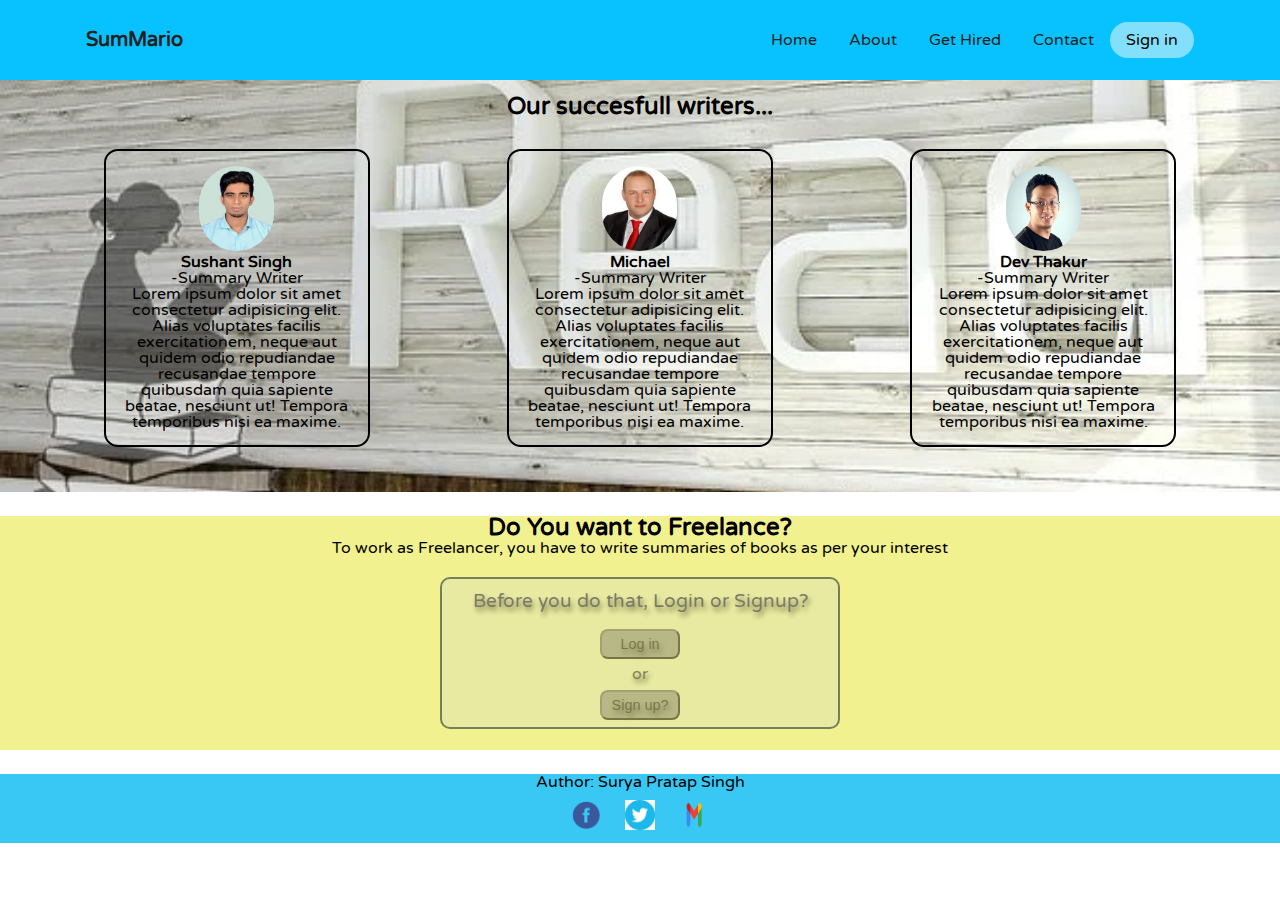
==== index.html @ 01bbea4b "Add files via upload" ====
<!DOCTYPE html>
<html lang="en">

<head>
    <meta charset="UTF-8">
    <meta http-equiv="X-UA-Compatible" content="IE=edge">
    <meta name="viewport" content="width=device-width, initial-scale=1.0">
    <title>Summary Writer | SumMario.com</title>
    <link rel="stylesheet" href="header-9.css">
    <link rel="stylesheet" href="reset.min.css">
    <link rel="stylesheet" href="style.css">
    <link rel="stylesheet" href="footer.css">
    
    
</head>

<body>
    <header class="site-header">
        <div class="wrapper site-header__wrapper">
            <div class="site-header__start">
                <a href="#" class="brand">SumMario</a>
            </div>
            <div class="site-header__middle">
                <nav class="nav">
                    <button class="nav__toggle" aria-expanded="false" type="button" aria-label="menu">
                        Menu
                    </button>
                    <ul class="nav__wrapper">
                        <li class="nav__item"><a href="#" onclick="home()">Home</a></li>
                        <li class="nav__item"><a href="about.html" target="_blank" onclick="about()">About</a></li>                       
                        <li class="nav__item"><a href="Hired.html" onclick="hire()">Get Hired</a></li>
                        <li class="nav__item"><a href="#" onclick="contact()">Contact</a></li>

                    </ul>
                </nav>
            </div>
            <div class="site-header__end">
                <a class="button" href="#">Sign in</a>
            </div>
        </div>
    </header>
    <script src="header-9.js"></script>
    <section class="success">
        <h1 class="heading top">Our succesfull writers...</h1>
        <div class="success-container">

            <div class="success-element">
                <img src="img/1.jpg" alt="">
                <h4 class="heading">Sushant Singh</h4><sub>-Summary Writer</sub>
                <p>Lorem ipsum dolor sit amet consectetur adipisicing elit. Alias voluptates facilis exercitationem,
                    neque aut quidem odio repudiandae recusandae tempore quibusdam quia sapiente beatae, nesciunt ut!
                    Tempora temporibus nisi ea maxime.</p>
            </div>
            <div class="success-element">
                <img src="img/2.jpg" alt="">
                <h4 class="heading">Michael</h4><sub>-Summary Writer</sub>
                <p>Lorem ipsum dolor sit amet consectetur adipisicing elit. Alias voluptates facilis exercitationem,
                    neque aut quidem odio repudiandae recusandae tempore quibusdam quia sapiente beatae, nesciunt ut!
                    Tempora temporibus nisi ea maxime.</p>
            </div>
            <div class="success-element">
                <img src="img/3.jpg" alt="">
                <h4 class="heading">Dev Thakur</h4><sub>-Summary Writer</sub>
                <p>Lorem ipsum dolor sit amet consectetur adipisicing elit. Alias voluptates facilis exercitationem,
                    neque aut quidem odio repudiandae recusandae tempore quibusdam quia sapiente beatae, nesciunt ut!
                    Tempora temporibus nisi ea maxime.</p>
            </div>
        </div>
    </section>
    <section class="Login-section">
        <h1 class="heading top">Do You want to Freelance?</h1>
        <p>To work as Freelancer, you have to write summaries of books as per your interest</p>
        <div class="Login-Signup">
            <p>Before you do that, Login or Signup?</p>
            <a href="#"><button onclick="login()" id="login">Log in</button></a>
            or
            <a href="Signup.html"><button onclick="signup()" id="signup">Sign up?</button></a>
        </div>
    </section>
    
</body>
<center>
    <footer>
        <h2>Author: Surya Pratap Singh</h2>
        <a href="https://www.facebook.com/login/"><img src="img/facebook.png" alt="No-Image-Placeholder" class="footer-img"></a>
        <a href="https://twitter.com/i/flow/login"><img src="img/twitter-logo.jpeg" alt="No-Image-Placeholder" class="footer-img"></a>
        <a href="https://mail.google.com/mail/u/0/#inbox"><img src="img/Gmail-logo.png" alt="No-Image-Placeholder" class="footer-img"></a>
    </footer>
</center>
</html>
---- header-9.css ----
.brand {
    font-weight: bold;
    font-size: 20px; }
  
  .site-header {
    position: relative;
    background-color: #08c1ff; }
  
  .site-header__wrapper {
    display: flex;
    align-items: center;
    justify-content: space-between;
    padding-top: 1rem;
    padding-bottom: 1rem; }
    @media (min-width: 630px) {
      .site-header__wrapper {
        justify-content: initial; } }
  @media (min-width: 630px) {
    .site-header__middle {
      margin-left: auto; } }
  
  @media (max-width: 629px) {
    .site-header__end {
      padding-right: 4rem; } }
  
  @media (min-width: 630px) {
    .nav__wrapper {
      display: flex; } }
  
  @media (max-width: 629px) {
    .nav__wrapper {
      position: absolute;
      top: 100%;
      right: 0;
      left: 0;
      z-index: -1;
      background-color: #82e0fc;
      visibility: hidden;
      opacity: 0;
      transform: translateY(-100%);
      transition: transform 0.3s ease-out, opacity 0.3s ease-out; }
      .nav__wrapper.active {
        visibility: visible;
        opacity: 1;
        transform: translateY(0); } }
  
  .nav__item a {
    display: block;
    padding: 1rem; }
  
  .nav__toggle {
    display: none; }
    @media (max-width: 629px) {
      .nav__toggle {
        display: block;
        position: absolute;
        right: 1rem;
        top: 1rem; } }
---- style.css ----
@import url('https://fonts.googleapis.com/css2?family=Varela+Round&display=swap');

.wrapper {
    max-width: 1140px;
    padding-left: 1rem;
    padding-right: 1rem;
    margin-left: auto;
    margin-right: auto
}

*,
*:before,
*:after {
    box-sizing: border-box
}

a {
    text-decoration: none;
    color: #222
}

a:hover {    
    color: rgb(255, 254, 254);
    text-shadow: 5px 5px 10px black ;  

}
html {
    -webkit-font-smoothing: antialiased;
    -moz-osx-font-smoothing: grayscale
}

body {
    font-family: 'Varela Round', sans-serif;
}

.sr-only {
    position: absolute;
    clip: rect(1px, 1px, 1px, 1px);
    padding: 0;
    border: 0;
    height: 1px;
    width: 1px;
    overflow: hidden
}

.button {
    -webkit-appearance: none;
    -moz-appearance: none;
    appearance: none;
    color: rgb(14, 0, 0);
    background-color: #82e0fc;
    min-width: 120px;
    padding: .5rem 1rem;
    border-radius: 20px;
    text-align: center
}
.button:hover{
    color: white;
    background-color: rgb(62, 147, 147);
    border: 2px solid black;
    border-radius: 20px;
}
.button svg {
    display: inline-block;
    vertical-align: middle;
    width: 24px;
    height: 24px;
    fill: #fff
}

.button span {
    display: none
}

@media(min-width:600px) {
    .button span {
        display: initial
    }
}

.button--icon {
    min-width: initial;
    padding: .5rem
}


/* Our Successfull Writers */
.success{
    
    padding: 15px;
    margin: 0px 0px;
    text-align: center;
    background: url('img/bg.jpeg')  no-repeat center center/cover;
}

.success-container {
    
    display: flex;  
    /* border: 2px solid; */
    justify-content: space-around;
    flex-wrap: wrap;
    margin: 10px;
    padding: 10px;
    
}

.success-element {
    border: 2px solid black;
    border-radius: 14px;
    width: 266px;
    margin: 10px;
    padding: 15px;
}
.success-element img{
    
    width: 75px;
    height: 85px;
    border-radius: 50px;
}
.top{
    font-size: 1.5rem;
}
.heading{
    font-weight: bold;
    
}
.Login-section{
    margin: 1.5rem 0rem;
    display: flex;
    justify-content: center;
    align-items: center;
    flex-direction: column;
    background-color: rgb(241, 241, 143);
}
.Login-Signup{
    display: flex;
    flex-direction: column;
    margin: 1.3rem;
    width: 400px;
    align-items: center;
    justify-content: center; 
    background-color: rgb(225, 229, 180);
    color: rgb(1, 14, 37);
    text-shadow: 2px 4px 5px rgb(9, 9, 8);
    opacity: 0.5;
    border: 2px solid;
    border-radius: 10px;
}

.Login-Signup p{
    padding: 12px 10px;
    font-size: 1.2rem;
    color: rgb(5, 2, 65);
}

#login{
    display: block;
    margin: 0.5em;
    padding: 5px;
    width: 5rem;
    text-shadow: 2px 4px 5px rgb(9, 9, 8);
    border-radius: 8px;
    font-size: 0.9rem;
    background-color: grey;
    cursor: pointer;
    
}
#login:hover{
    box-shadow: 3px 4px 2px rgb(41, 41, 36);
    color: #fff;
}
#signup{
    display: block;
    margin: 0.5em;
    padding: 5px;
    width: 5rem;
    text-shadow: 2px 4px 5px rgb(9, 9, 8);
    border-radius: 8px;
    font-size: 0.9rem;
    background-color: grey;
    cursor: pointer;
}
#signup:hover{
    color: #fff;
    box-shadow: 3px 4px 2px rgb(41, 41, 36);
}

/* Footer */
footer {
    background-color: #39c8f4;
}

.footer-img {
    width: 50px;
    height: 50px;
    padding: 10px;
}
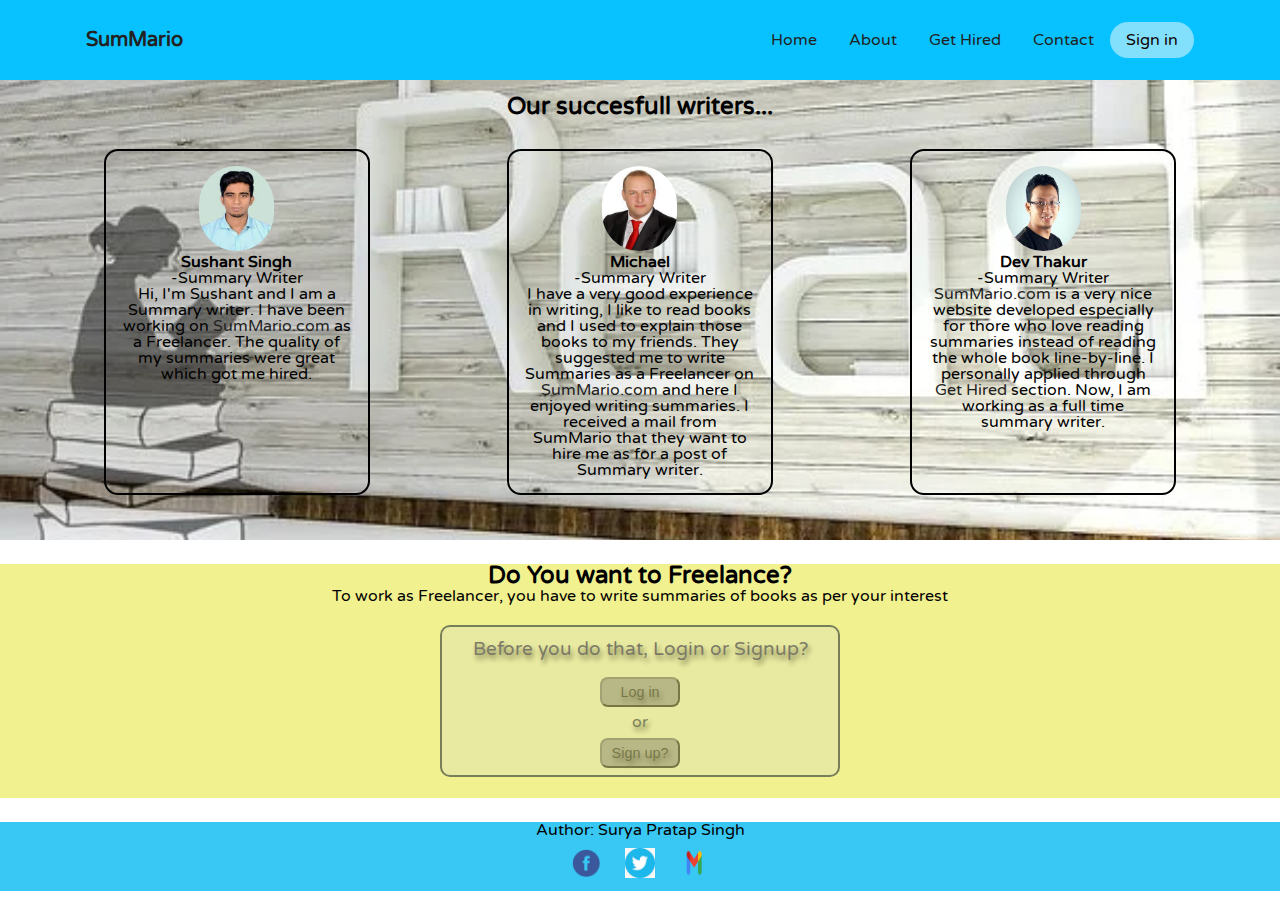
==== commit 7ae866b3: "Add files via upload" ====
--- a/index.html
+++ b/index.html
@@ -6,11 +6,10 @@
     <meta http-equiv="X-UA-Compatible" content="IE=edge">
     <meta name="viewport" content="width=device-width, initial-scale=1.0">
     <title>Summary Writer | SumMario.com</title>
-    <link rel="stylesheet" href="header-9.css">
-    <link rel="stylesheet" href="reset.min.css">
-    <link rel="stylesheet" href="style.css">
-    <link rel="stylesheet" href="footer.css">
-    
+    <link rel="stylesheet" href="css/header.css">
+    <link rel="stylesheet" href="css/reset.min.css">
+    <link rel="stylesheet" href="css/style.css">
+    <link rel="stylesheet" href="css/footer.css">   
     
 </head>
 
@@ -18,15 +17,13 @@
     <header class="site-header">
         <div class="wrapper site-header__wrapper">
             <div class="site-header__start">
-                <a href="#" class="brand">SumMario</a>
+                <a href="index.html" class="brand">SumMario</a>
             </div>
             <div class="site-header__middle">
                 <nav class="nav">
-                    <button class="nav__toggle" aria-expanded="false" type="button" aria-label="menu">
-                        Menu
-                    </button>
+                    <button class="nav__toggle" aria-expanded="false" type="button" aria-label="menu">menu</button>
                     <ul class="nav__wrapper">
-                        <li class="nav__item"><a href="#" onclick="home()">Home</a></li>
+                        <li class="nav__item"><a href="index.html" onclick="home()">Home</a></li>
                         <li class="nav__item"><a href="about.html" target="_blank" onclick="about()">About</a></li>                       
                         <li class="nav__item"><a href="Hired.html" onclick="hire()">Get Hired</a></li>
                         <li class="nav__item"><a href="#" onclick="contact()">Contact</a></li>
@@ -35,11 +32,11 @@
                 </nav>
             </div>
             <div class="site-header__end">
-                <a class="button" href="#">Sign in</a>
+                <a class="button" href="Login.html">Sign in</a>
             </div>
         </div>
     </header>
-    <script src="header-9.js"></script>
+    <script src="JS/header.js"></script>
     <section class="success">
         <h1 class="heading top">Our succesfull writers...</h1>
         <div class="success-container">
@@ -47,23 +44,17 @@
             <div class="success-element">
                 <img src="img/1.jpg" alt="">
                 <h4 class="heading">Sushant Singh</h4><sub>-Summary Writer</sub>
-                <p>Lorem ipsum dolor sit amet consectetur adipisicing elit. Alias voluptates facilis exercitationem,
-                    neque aut quidem odio repudiandae recusandae tempore quibusdam quia sapiente beatae, nesciunt ut!
-                    Tempora temporibus nisi ea maxime.</p>
+                <p>Hi, I'm Sushant and I am a Summary writer. I have been working on <a href="index.html">SumMario.com </a>as a <strong>Freelancer</strong>. The quality of my summaries were great which got me hired.</p>
             </div>
             <div class="success-element">
                 <img src="img/2.jpg" alt="">
                 <h4 class="heading">Michael</h4><sub>-Summary Writer</sub>
-                <p>Lorem ipsum dolor sit amet consectetur adipisicing elit. Alias voluptates facilis exercitationem,
-                    neque aut quidem odio repudiandae recusandae tempore quibusdam quia sapiente beatae, nesciunt ut!
-                    Tempora temporibus nisi ea maxime.</p>
+                <p>I have a very good experience in writing, I like to read books and I used to explain those books to my friends. They suggested me to write Summaries as a Freelancer on <a href="index.html">SumMario.com </a> and here I enjoyed writing summaries. I received a mail from SumMario that they want to hire me as for a post of Summary writer.</p>
             </div>
             <div class="success-element">
                 <img src="img/3.jpg" alt="">
                 <h4 class="heading">Dev Thakur</h4><sub>-Summary Writer</sub>
-                <p>Lorem ipsum dolor sit amet consectetur adipisicing elit. Alias voluptates facilis exercitationem,
-                    neque aut quidem odio repudiandae recusandae tempore quibusdam quia sapiente beatae, nesciunt ut!
-                    Tempora temporibus nisi ea maxime.</p>
+                <p><a href="index.html">SumMario.com </a> is a very nice website developed especially for thore who love reading summaries instead of reading the whole book line-by-line. I personally applied through <a href="Hired.html">Get Hired</a> section. Now, I am working as a full time summary writer.</p>
             </div>
         </div>
     </section>
@@ -72,7 +63,7 @@
         <p>To work as Freelancer, you have to write summaries of books as per your interest</p>
         <div class="Login-Signup">
             <p>Before you do that, Login or Signup?</p>
-            <a href="#"><button onclick="login()" id="login">Log in</button></a>
+            <a href="Login.html"><button onclick="login()" id="login">Log in</button></a>
             or
             <a href="Signup.html"><button onclick="signup()" id="signup">Sign up?</button></a>
         </div>
--- a/css/header.css
+++ b/css/header.css
@@ -0,0 +1,59 @@
+.brand {
+    font-weight: bold;
+    font-size: 20px; }
+  
+  .site-header {
+    position: relative;
+    background-color: #08c1ff; }
+  
+  .site-header__wrapper {
+    display: flex;
+    align-items: center;
+    justify-content: space-between;
+    padding-top: 1rem;
+    padding-bottom: 1rem; }
+    @media (min-width: 630px) {
+      .site-header__wrapper {
+        justify-content: initial; } }
+  @media (min-width: 630px) {
+    .site-header__middle {
+      margin-left: auto; } }
+  
+  @media (max-width: 629px) {
+    .site-header__end {
+      padding-right: 4rem; } }
+  
+  @media (min-width: 630px) {
+    .nav__wrapper {
+      display: flex; } }
+  
+  @media (max-width: 629px) {
+    .nav__wrapper {
+      position: absolute;
+      top: 100%;
+      right: 0;
+      left: 0;
+      z-index: -1;
+      background-color: #82e0fc;
+      visibility: hidden;
+      opacity: 0;
+      transform: translateY(-100%);
+      transition: transform 0.3s ease-out, opacity 0.3s ease-out; }
+      .nav__wrapper.active {
+        visibility: visible;
+        opacity: 1;
+        transform: translateY(0); } }
+  
+  .nav__item a {
+    display: block;
+    padding: 1rem; }
+  
+  .nav__toggle {
+    display: none; }
+    @media (max-width: 629px) {
+      .nav__toggle {
+        display: block;
+        position: absolute;
+        right: 1rem;
+        top: 1rem; } }
+  --- a/css/style.css
+++ b/css/style.css
@@ -0,0 +1,219 @@
+@import url('https://fonts.googleapis.com/css2?family=Varela+Round&display=swap');
+@import url('https://fonts.googleapis.com/css2?family=Raleway:ital,wght@1,600&family=Varela+Round&display=swap');
+
+.wrapper {
+    max-width: 1140px;
+    padding-left: 1rem;
+    padding-right: 1rem;
+    margin-left: auto;
+    margin-right: auto
+}
+
+*,
+*:before,
+*:after {
+    box-sizing: border-box
+}
+
+a {
+    text-decoration: none;
+    color: #222
+}
+
+a:hover {    
+    color: rgb(255, 254, 254);
+    text-shadow: 5px 5px 10px black ;  
+
+}
+html {
+    -webkit-font-smoothing: antialiased;
+    -moz-osx-font-smoothing: grayscale
+}
+
+body {
+    font-family: 'Varela Round', sans-serif;
+}
+
+.sr-only {
+    position: absolute;
+    clip: rect(1px, 1px, 1px, 1px);
+    padding: 0;
+    border: 0;
+    height: 1px;
+    width: 1px;
+    overflow: hidden
+}
+
+.button {
+    -webkit-appearance: none;
+    -moz-appearance: none;
+    appearance: none;
+    color: rgb(14, 0, 0);
+    background-color: #82e0fc;
+    min-width: 120px;
+    padding: .5rem 1rem;
+    border-radius: 20px;
+    text-align: center
+}
+.button:hover{
+    color: white;
+    background-color: rgb(62, 147, 147);
+    border: 2px solid black;
+    border-radius: 20px;
+}
+.button svg {
+    display: inline-block;
+    vertical-align: middle;
+    width: 24px;
+    height: 24px;
+    fill: #fff
+}
+
+.button span {
+    display: none
+}
+
+@media(min-width:600px) {
+    .button span {
+        display: initial
+    }
+}
+
+.button--icon {
+    min-width: initial;
+    padding: .5rem
+}
+
+
+/* Our Successfull Writers */
+.success{
+    
+    padding: 15px;
+    margin: 0px 0px;
+    text-align: center;
+    background: url('../img/bg.jpeg')  no-repeat center center/cover;
+}
+
+.success-container {
+    
+    display: flex;  
+    /* border: 2px solid; */
+    justify-content: space-around;
+    flex-wrap: wrap;
+    margin: 10px;
+    padding: 10px;
+    
+}
+
+.success-element {
+    border: 2px solid black;
+    border-radius: 14px;
+    width: 266px;
+    margin: 10px;
+    padding: 15px;
+}
+.success-element img{
+    
+    width: 75px;
+    height: 85px;
+    border-radius: 50px;
+}
+.top{
+    font-size: 1.5rem;
+}
+.heading{
+    font-weight: bold;
+    
+}
+.Login-section{
+    margin: 1.5rem 0rem;
+    display: flex;
+    justify-content: center;
+    align-items: center;
+    flex-direction: column;
+    background-color: rgb(241, 241, 143);
+}
+.Login-Signup{
+    display: flex;
+    flex-direction: column;
+    margin: 1.3rem;
+    width: 400px;
+    align-items: center;
+    justify-content: center; 
+    background-color: rgb(225, 229, 180);
+    color: rgb(1, 14, 37);
+    text-shadow: 2px 4px 5px rgb(9, 9, 8);
+    opacity: 0.5;
+    border: 2px solid;
+    border-radius: 10px;
+}
+
+.Login-Signup p{
+    padding: 12px 10px;
+    font-size: 1.2rem;
+    color: rgb(5, 2, 65);
+}
+
+#login{
+    display: block;
+    margin: 0.5em;
+    padding: 5px;
+    width: 5rem;
+    text-shadow: 2px 4px 5px rgb(9, 9, 8);
+    border-radius: 8px;
+    font-size: 0.9rem;
+    background-color: grey;
+    cursor: pointer;
+    
+}
+#login:hover{
+    box-shadow: 3px 4px 2px rgb(41, 41, 36);
+    color: #fff;
+}
+#signup{
+    display: block;
+    margin: 0.5em;
+    padding: 5px;
+    width: 5rem;
+    text-shadow: 2px 4px 5px rgb(9, 9, 8);
+    border-radius: 8px;
+    font-size: 0.9rem;
+    background-color: grey;
+    cursor: pointer;
+}
+#signup:hover{
+    color: #fff;
+    box-shadow: 3px 4px 2px rgb(41, 41, 36);
+}
+
+/* Register Book */
+
+.register-book{
+    margin: 15px 0px; 
+    background-color: rgb(148, 242, 242);    
+}
+
+/* Summary Tools */
+#tool{
+    border-radius: 15px;
+    font-family: 'Raleway', sans-serif;
+    font-size: 15px;
+    background-color: rgb(182, 182, 182);
+    border: 2px solid;
+    padding: 10px;
+}
+.btn{
+    width: 100px;
+    background-color: grey;
+    border-radius: 10px;
+}
+/* Footer */
+footer {
+    background-color: #39c8f4;
+}
+
+.footer-img {
+    width: 50px;
+    height: 50px;
+    padding: 10px;
+}